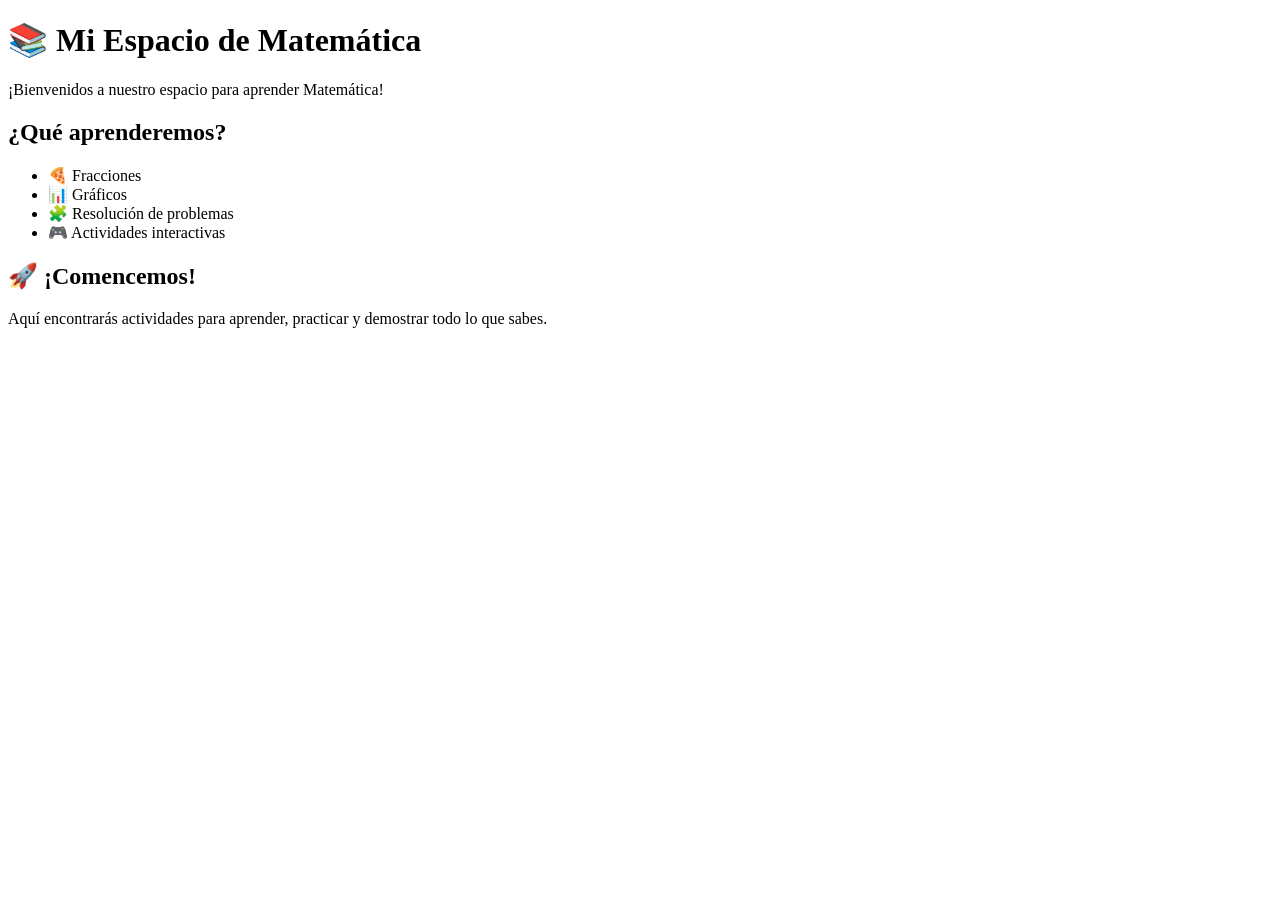
==== index.html @ d8ac1e66 "Create index.html Crear primera página de matemática" ====
<!DOCTYPE html>
<html lang="es">
<head>
    <meta charset="UTF-8">
    <meta name="viewport" content="width=device-width, initial-scale=1.0">
    <title>Mi Espacio de Matemática</title>
</head>

<body>

    <h1>📚 Mi Espacio de Matemática</h1>

    <p>¡Bienvenidos a nuestro espacio para aprender Matemática!</p>

    <h2>¿Qué aprenderemos?</h2>

    <ul>
        <li>🍕 Fracciones</li>
        <li>📊 Gráficos</li>
        <li>🧩 Resolución de problemas</li>
        <li>🎮 Actividades interactivas</li>
    </ul>

    <h2>🚀 ¡Comencemos!</h2>

    <p>
        Aquí encontrarás actividades para aprender,
        practicar y demostrar todo lo que sabes.
    </p>

</body>
</html>
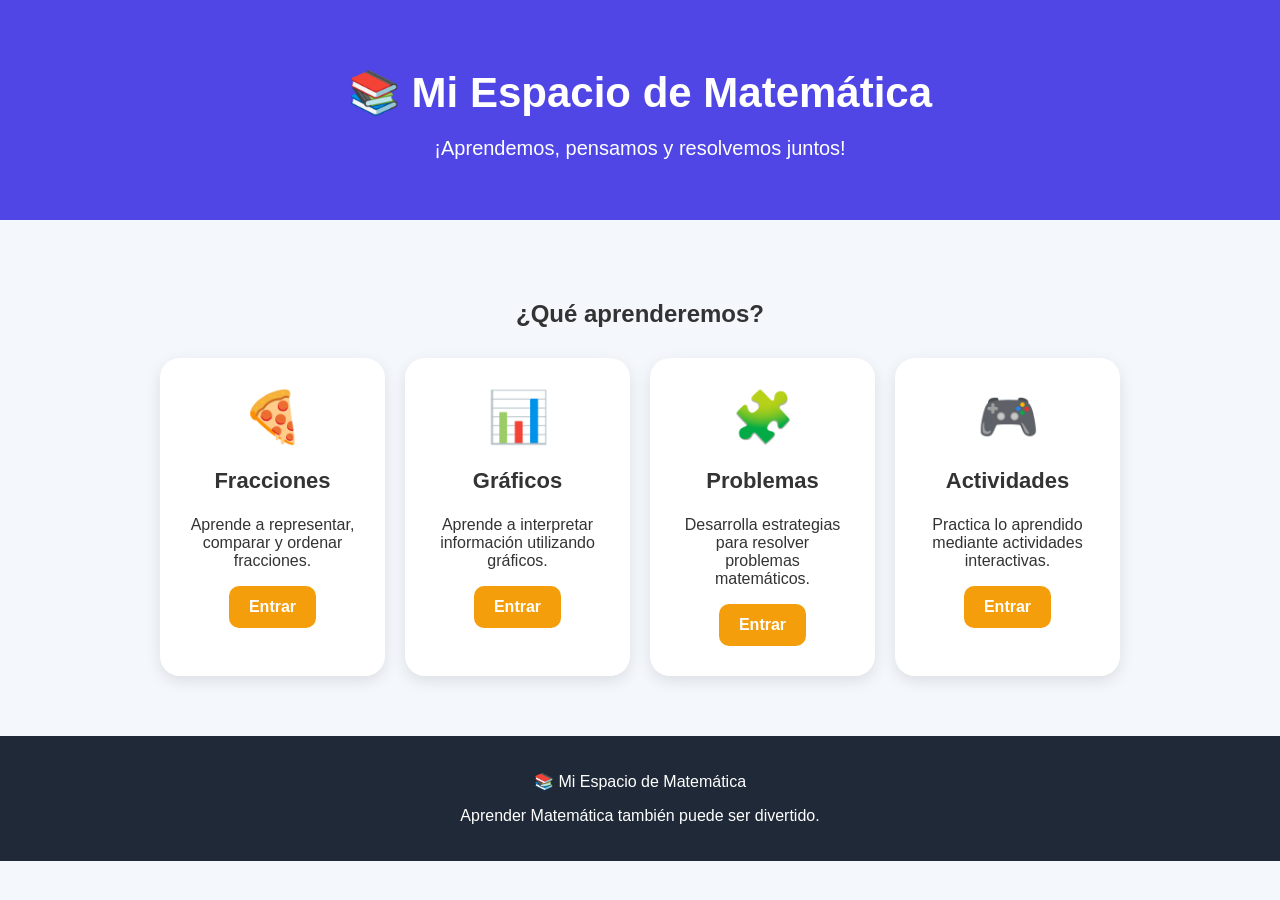
==== commit e27ff9c3: "Update index.html Mejorar página principal" ====
--- a/index.html
+++ b/index.html
@@ -1,32 +1,65 @@
 <!DOCTYPE html>
 <html lang="es">
+
 <head>
     <meta charset="UTF-8">
     <meta name="viewport" content="width=device-width, initial-scale=1.0">
+
     <title>Mi Espacio de Matemática</title>
+
+    <link rel="stylesheet" href="style.css">
 </head>
 
 <body>
 
-    <h1>📚 Mi Espacio de Matemática</h1>
+    <header>
+        <h1>📚 Mi Espacio de Matemática</h1>
+        <p>¡Aprendemos, pensamos y resolvemos juntos!</p>
+    </header>
 
-    <p>¡Bienvenidos a nuestro espacio para aprender Matemática!</p>
+    <main class="contenedor">
 
-    <h2>¿Qué aprenderemos?</h2>
+        <h2>¿Qué aprenderemos?</h2>
 
-    <ul>
-        <li>🍕 Fracciones</li>
-        <li>📊 Gráficos</li>
-        <li>🧩 Resolución de problemas</li>
-        <li>🎮 Actividades interactivas</li>
-    </ul>
+        <section class="tarjetas">
 
-    <h2>🚀 ¡Comencemos!</h2>
+            <div class="tarjeta">
+                <div class="emoji">🍕</div>
+                <h3>Fracciones</h3>
+                <p>Aprende a representar, comparar y ordenar fracciones.</p>
+                <a href="#" class="boton">Entrar</a>
+            </div>
 
-    <p>
-        Aquí encontrarás actividades para aprender,
-        practicar y demostrar todo lo que sabes.
-    </p>
+            <div class="tarjeta">
+                <div class="emoji">📊</div>
+                <h3>Gráficos</h3>
+                <p>Aprende a interpretar información utilizando gráficos.</p>
+                <a href="#" class="boton">Entrar</a>
+            </div>
+
+            <div class="tarjeta">
+                <div class="emoji">🧩</div>
+                <h3>Problemas</h3>
+                <p>Desarrolla estrategias para resolver problemas matemáticos.</p>
+                <a href="#" class="boton">Entrar</a>
+            </div>
+
+            <div class="tarjeta">
+                <div class="emoji">🎮</div>
+                <h3>Actividades</h3>
+                <p>Practica lo aprendido mediante actividades interactivas.</p>
+                <a href="#" class="boton">Entrar</a>
+            </div>
+
+        </section>
+
+    </main>
+
+    <footer>
+        <p>📚 Mi Espacio de Matemática</p>
+        <p>Aprender Matemática también puede ser divertido.</p>
+    </footer>
 
 </body>
+
 </html>
--- a/style.css
+++ b/style.css
@@ -0,0 +1,82 @@
+* {
+    box-sizing: border-box;
+}
+
+body {
+    margin: 0;
+    font-family: Arial, sans-serif;
+    background-color: #f4f7fb;
+    color: #333;
+}
+
+header {
+    background-color: #4f46e5;
+    color: white;
+    text-align: center;
+    padding: 40px 20px;
+}
+
+header h1 {
+    font-size: 42px;
+    margin-bottom: 10px;
+}
+
+header p {
+    font-size: 20px;
+}
+
+.contenedor {
+    max-width: 1000px;
+    margin: 40px auto;
+    padding: 20px;
+}
+
+h2 {
+    text-align: center;
+    margin-bottom: 30px;
+}
+
+.tarjetas {
+    display: grid;
+    grid-template-columns: repeat(auto-fit, minmax(220px, 1fr));
+    gap: 20px;
+}
+
+.tarjeta {
+    background-color: white;
+    border-radius: 20px;
+    padding: 30px;
+    text-align: center;
+    box-shadow: 0 5px 15px rgba(0,0,0,0.1);
+    transition: transform 0.2s;
+}
+
+.tarjeta:hover {
+    transform: translateY(-5px);
+}
+
+.tarjeta .emoji {
+    font-size: 50px;
+}
+
+.tarjeta h3 {
+    font-size: 22px;
+}
+
+.boton {
+    display: inline-block;
+    background-color: #f59e0b;
+    color: white;
+    padding: 12px 20px;
+    border-radius: 10px;
+    text-decoration: none;
+    font-weight: bold;
+}
+
+footer {
+    text-align: center;
+    margin-top: 40px;
+    padding: 20px;
+    background-color: #1f2937;
+    color: white;
+}
